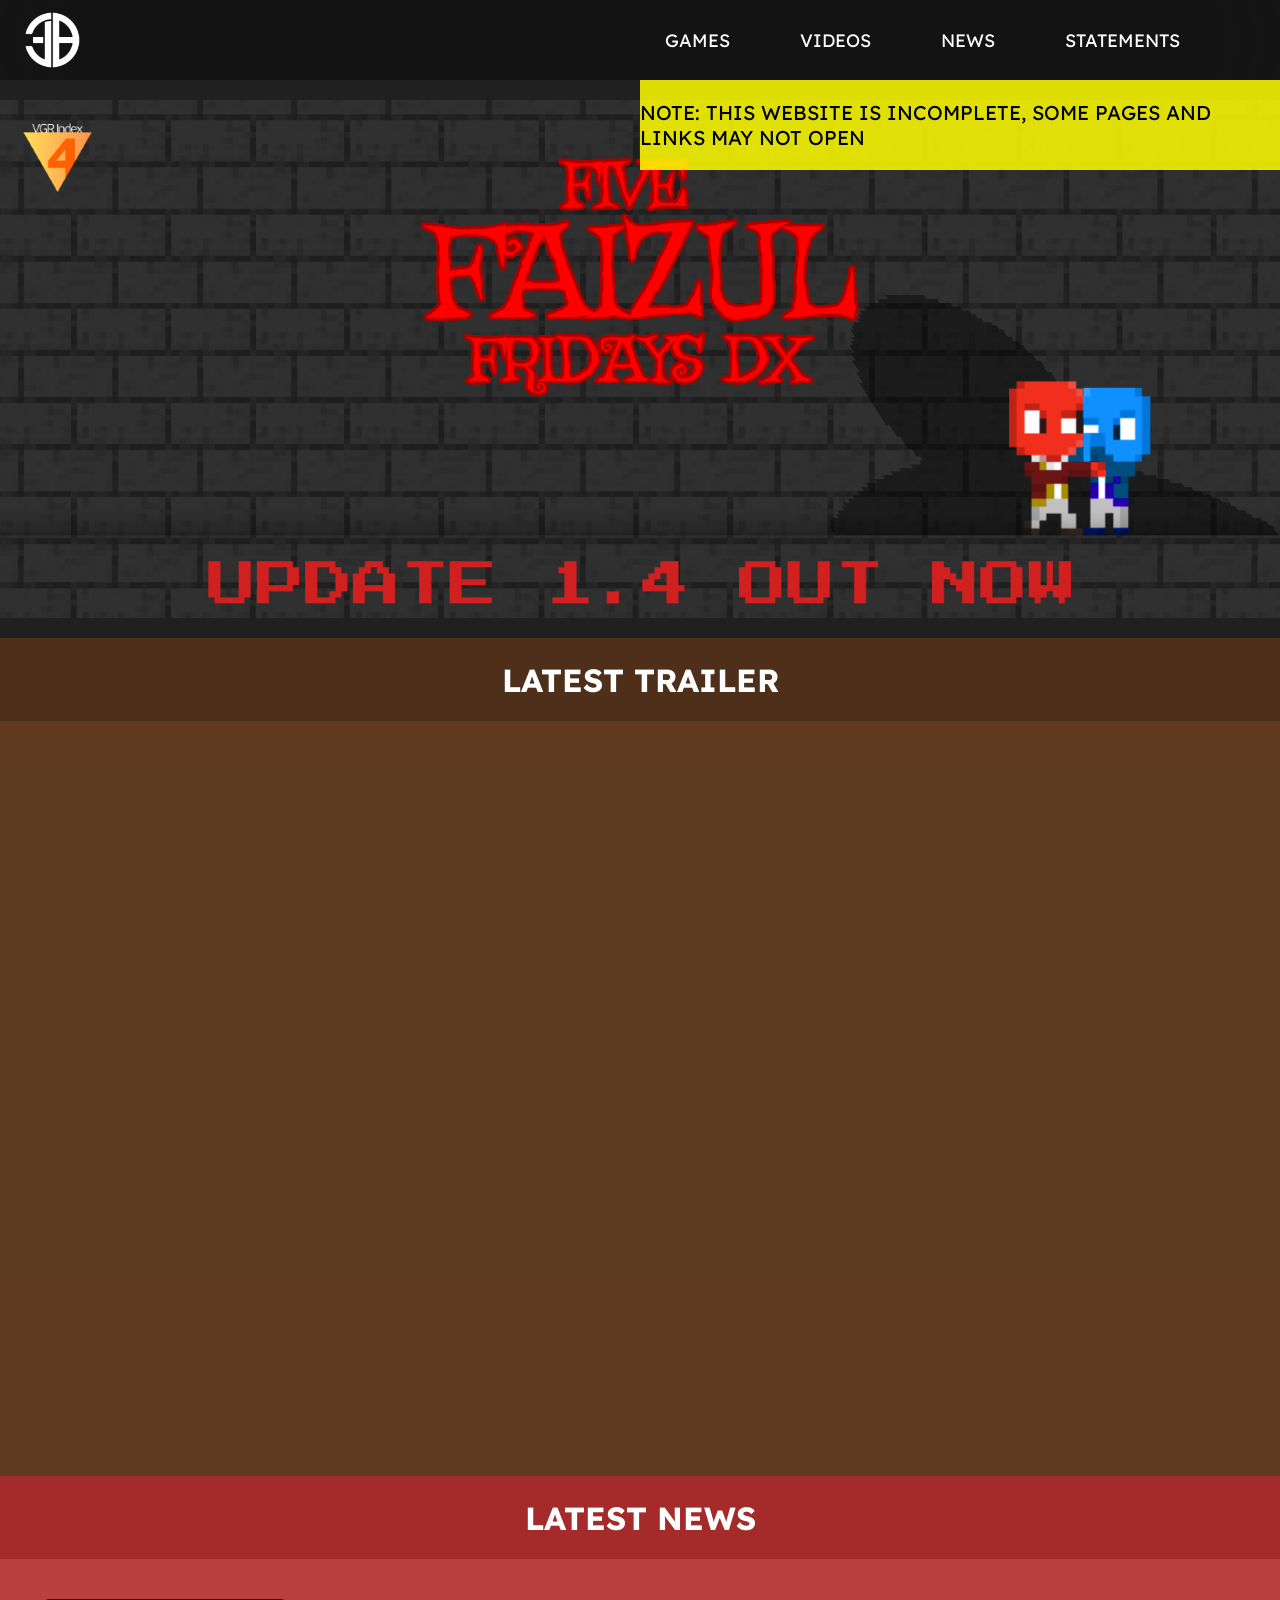
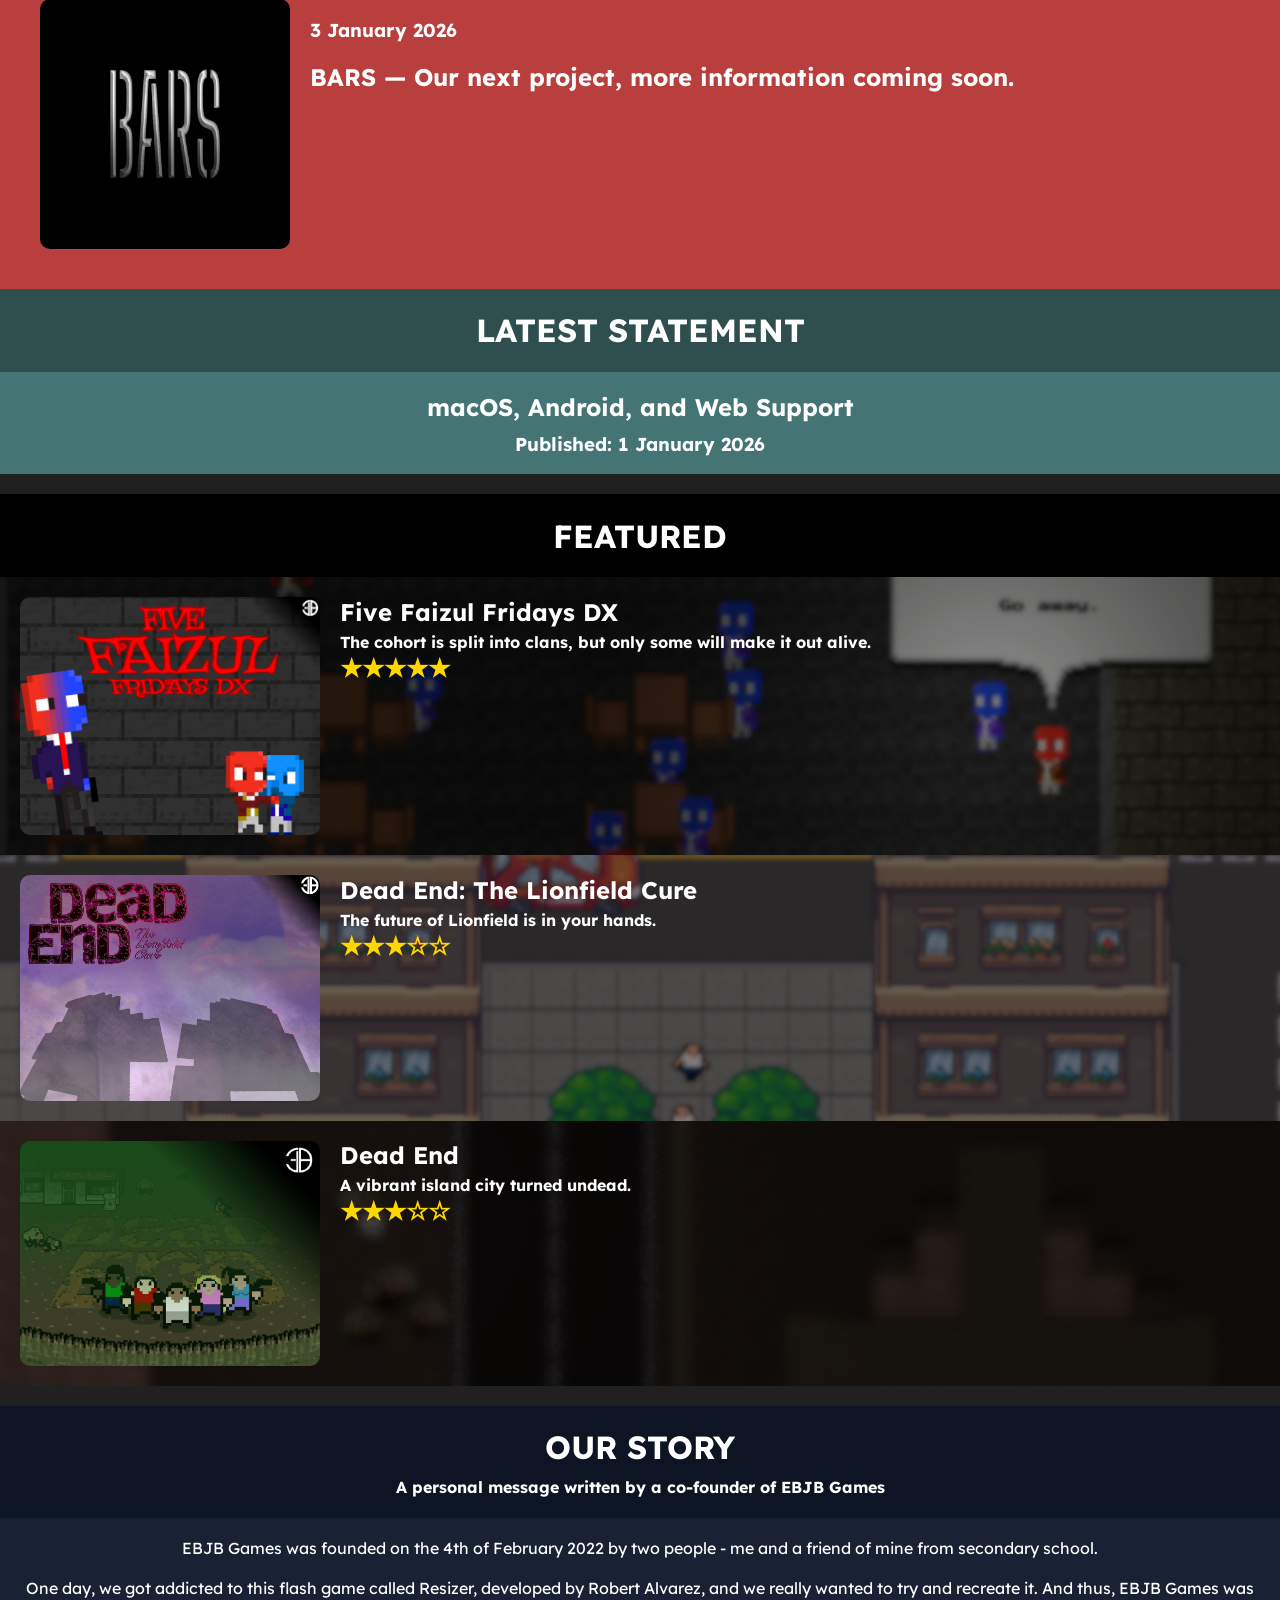
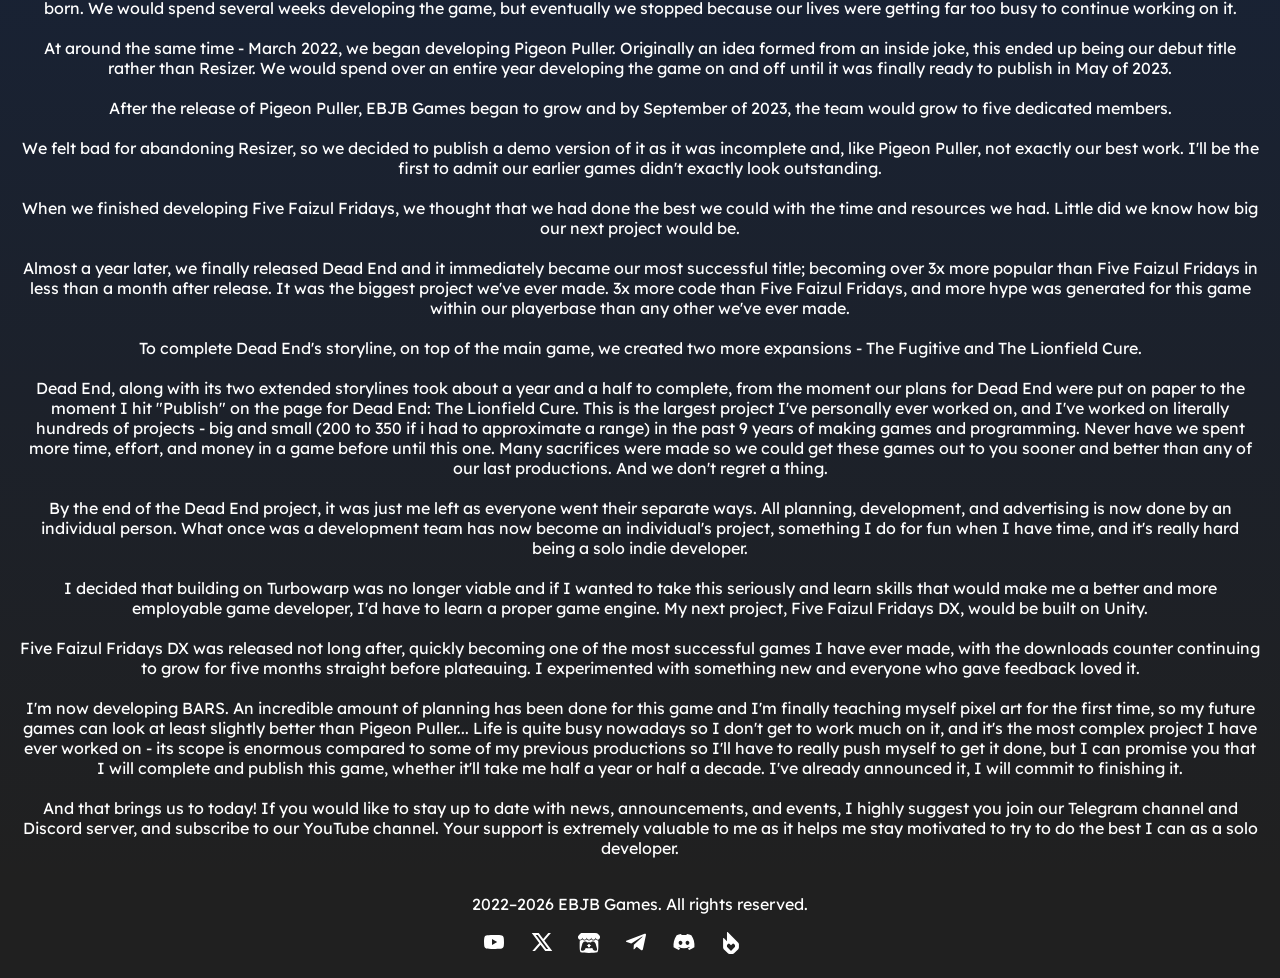
==== home/index.html @ 81900209 "Add files via upload" ====
<!DOCTYPE html>
<html lang="en">
<head>
    <meta charset="UTF-8">
    <meta name="viewport" content="width=device-width, initial-scale=1.0">
    <link rel="stylesheet" href="/styles.css">
    <link rel="preconnect" href="https://fonts.googleapis.com">
    <link rel="preconnect" href="https://fonts.gstatic.com" crossorigin>
    <link href="https://fonts.googleapis.com/css2?family=Lexend:wght@100..900&display=swap" rel="stylesheet">
    <link rel="icon" type="image/x-icon" href="/images/EBJB Games 2025 Logo TRANSPARENT.png">
    <title>Home • EBJB Games</title>
</head>
<body>
    <div style="height: 80px;"></div>
    <header>
        <nav class="navbar">
            <a href="/home">
                <img src="/images/EBJB Games 2025 Logo TRANSPARENT.png" alt="EBJB Games">
            </a>
            <ul>
                <li><a href="/games">GAMES</a></li>
                <li><a href="/videos">VIDEOS</a></li>
                <li><a href="/news">NEWS</a></li>
                <li><a href="/statements">STATEMENTS</a></li>
            </ul>
        </nav>

        <div style="background-color: rgba(255, 255, 0, 0.856); position: fixed;">
            <p style="color: black; font-size: 20px;">NOTE: THIS WEBSITE IS INCOMPLETE, SOME PAGES AND LINKS MAY NOT OPEN</p>
        </div>
    </header>

    <main>
        <div class="banner" id="home_banner">
            <a href="/games/five-faizul-fridays-dx">
                <img src="/images/FFFDX 1.4 Update Banner.jpg" alt="banner">
            </a>
        </div>

        <div class="latest_ad">
            <div style="background-color: rgba(139, 69, 19, 0.434)">
                <h1>LATEST TRAILER</h1>
            </div>
             <div style="background-color: rgba(165, 88, 33, 0.475); padding: 40px; aspect-ratio: 16 / 9;">
                <iframe width="90%" height="100%" src="https://www.youtube.com/embed/UmzQ9qCnzyo?si=vCb7aTl2UnpxUOtl&amp;controls=0" title="YouTube video player" frameborder="0" allow="accelerometer; autoplay; clipboard-write; encrypted-media; gyroscope; picture-in-picture; web-share" referrerpolicy="strict-origin-when-cross-origin" allowfullscreen></iframe>
             </div>
        </div>
        
        <div class="latest_announcement">
            <div style="background-color: brown;">
                <h1>LATEST NEWS</h1>
            </div>
             <a href="#" style="background-color: rgb(185, 62, 62); padding: 40px;">
                <img src="/images/news/latest.jpg" alt="Latest News">
                <div style="display: flex; flex-direction: column; text-align: start; padding-left: 20px;" >
                    <h3>3 January 2026</h3>
                    <h2>BARS — Our next project, more information coming soon.</h2>
                </div>
            </a>
        </div>

        <div class="latest_statement">
            <div style="background-color: darkslategray;">
                <h1>LATEST STATEMENT</h1>
            </div>
            <a href="/statements" style="background-color: rgb(69, 116, 116);">
                <h2>macOS, Android, and Web Support</h2>
                <h3>Published: 1 January 2026</h3>
            </a>
        </div>

        <div class="featured_games">
            <div>
                <h1>FEATURED</h1>
            </div>

            <a href="/games/five-faizul-fridays-dx" style="background-image: url(/images/featured/banners/fffdx.png); background-position: center; background-repeat: no-repeat; background-size: cover;">
                <img src="/images/covers/Five Faizul Fridays DX Standard Edition Poster.png" alt="Five Faizul Fridays DX Cover">
                <div>
                    <h2>Five Faizul Fridays DX</h2>
                    <h4>The cohort is split into clans, but only some will make it out alive.</h4>
                    <div class="rating">
                        <h2 style="font-size: 25px; color: gold">★★★★★</h2>
                    </div>
                </div>
            </a>

            <a href="/games/dead-end-the-lionfield-cure" style="background-image: url(/images/featured/banners/detlc.png); background-position: center; background-repeat: no-repeat; background-size: cover;">
                <img src="/images/covers/Dead End The Lionfield Cure Poster.png" alt="Dead End: The Lionfield Cure Cover">
                <div>
                    <h2>Dead End: The Lionfield Cure</h2>
                    <h4>The future of Lionfield is in your hands.</h4>
                    <div class="rating">
                        <h2 style="font-size: 25px; color: gold">★★★☆☆</h2>
                    </div>
                </div>
            </a>

            <a href="/games/dead-end" style="background-image: url(/images/featured/banners/deadend.png); background-position: center; background-repeat: no-repeat; background-size: cover;">
                <img src="/images/covers/Dead End Poster.png" alt="Five Faizul Fridays DX Cover">
                <div>
                    <h2>Dead End</h2>
                    <h4>A vibrant island city turned undead.</h4>
                    <div class="rating">
                        <h2 style="font-size: 25px; color: gold">★★★☆☆</h2>
                    </div>
                </div>
            </a>
        </div>

        <div class="our_story">
            <div style="background-color: rgb(13, 21, 37);">
                <h1 style="margin-bottom: 0;">OUR STORY</h1>
                <h4 style="color: rgb(255, 255, 255); text-align: center; margin-top: 10px;">A personal message written by a co-founder of EBJB Games</p>

            </div>
            <div style="text-align: center; background-image: linear-gradient(to bottom, rgb(24, 34, 53), rgba(0, 89, 255, 0));">
                <p>EBJB Games was founded on the 4th of February 2022 by two people - me and a friend of mine from secondary school.</p>
                <p>One day, we got addicted to this flash game called Resizer, developed by Robert Alvarez, and we really wanted to try and recreate it. And thus, EBJB Games was born. We would spend several weeks developing the game, but eventually we stopped because our lives were getting far too busy to continue working on it.</p>
                <p>At around the same time - March 2022, we began developing Pigeon Puller. Originally an idea formed from an inside joke, this ended up being our debut title rather than Resizer. We would spend over an entire year developing the game on and off until it was finally ready to publish in May of 2023.</p>
                <p>After the release of Pigeon Puller, EBJB Games began to grow and by September of 2023, the team would grow to five dedicated members.</p>
                <p>We felt bad for abandoning Resizer, so we decided to publish a demo version of it as it was incomplete and, like Pigeon Puller, not exactly our best work. I'll be the first to admit our earlier games didn't exactly look outstanding.</p>
                <p>When we finished developing Five Faizul Fridays, we thought that we had done the best we could with the time and resources we had. Little did we know how big our next project would be.</p>
                <p>Almost a year later, we finally released Dead End and it immediately became our most successful title; becoming over 3x more popular than Five Faizul Fridays in less than a month after release. It was the biggest project we've ever made. 3x more code than Five Faizul Fridays, and more hype was generated for this game within our playerbase than any other we've ever made.</p>
                <p>To complete Dead End's storyline, on top of the main game, we created two more expansions - The Fugitive and The Lionfield Cure.</p>
                <p>Dead End, along with its two extended storylines took about a year and a half to complete, from the moment our plans for Dead End were put on paper to the moment I hit "Publish" on the page for Dead End: The Lionfield Cure. This is the largest project I've personally ever worked on, and I've worked on literally hundreds of projects - big and small (200 to 350 if i had to approximate a range) in the past 9 years of making games and programming. Never have we spent more time, effort, and money in a game before until this one. Many sacrifices were made so we could get these games out to you sooner and better than any of our last productions. And we don't regret a thing.</p>
                <p>By the end of the Dead End project, it was just me left as everyone went their separate ways. All planning, development, and advertising is now done by an individual person. What once was a development team has now become an individual's project, something I do for fun when I have time, and it's really hard being a solo indie developer.</p>
                <p>I decided that building on Turbowarp was no longer viable and if I wanted to take this seriously and learn skills that would make me a better and more employable game developer, I'd have to learn a proper game engine. My next project, Five Faizul Fridays DX, would be built on Unity.</p>
                <p>Five Faizul Fridays DX was released not long after, quickly becoming one of the most successful games I have ever made, with the downloads counter continuing to grow for five months straight before plateauing. I experimented with something new and everyone who gave feedback loved it.</p>
                <p>I'm now developing BARS. An incredible amount of planning has been done for this game and I'm finally teaching myself pixel art for the first time, so my future games can look at least slightly better than Pigeon Puller... Life is quite busy nowadays so I don't get to work much on it, and it's the most complex project I have ever worked on - its scope is enormous compared to some of my previous productions so I'll have to really push myself to get it done, but I can promise you that I will complete and publish this game, whether it'll take me half a year or half a decade. I've already announced it, I will commit to finishing it.</p>
                <p>And that brings us to today! If you would like to stay up to date with news, announcements, and events, I highly suggest you join our Telegram channel and Discord server, and subscribe to our YouTube channel. Your support is extremely valuable to me as it helps me stay motivated to try to do the best I can as a solo developer.</p>
            </div>
        </div>

    </main>
    <footer>
        <div class="footer">
            <p>2022–2026 EBJB Games. All rights reserved.</p>
            <div class="socials">
                <a href="https://www.youtube.com/@EBJBGames?sub_confirmation=1" target="_blank" rel="noopener noreferrer"> <!-- YOUTUBE -->
                    <svg xmlns="http://www.w3.org/2000/svg" width="24" height="24" viewBox="0 0 24 24"><path fill="currentColor" d="m10 15l5.19-3L10 9zm11.56-7.83c.13.47.22 1.1.28 1.9c.07.8.1 1.49.1 2.09L22 12c0 2.19-.16 3.8-.44 4.83c-.25.9-.83 1.48-1.73 1.73c-.47.13-1.33.22-2.65.28c-1.3.07-2.49.1-3.59.1L12 19c-4.19 0-6.8-.16-7.83-.44c-.9-.25-1.48-.83-1.73-1.73c-.13-.47-.22-1.1-.28-1.9c-.07-.8-.1-1.49-.1-2.09L2 12c0-2.19.16-3.8.44-4.83c.25-.9.83-1.48 1.73-1.73c.47-.13 1.33-.22 2.65-.28c1.3-.07 2.49-.1 3.59-.1L12 5c4.19 0 6.8.16 7.83.44c.9.25 1.48.83 1.73 1.73"/></svg>
                </a>

                <a href="https://www.x.com/@EBJBGames" target="_blank" rel="noopener noreferrer"> <!-- X / TWITTER -->
                    <svg xmlns="http://www.w3.org/2000/svg" width="24" height="24" viewBox="0 0 24 24"><path fill="currentColor" d="M10.488 14.651L15.25 21h7l-7.858-10.478L20.93 3h-2.65l-5.117 5.886L8.75 3h-7l7.51 10.015L2.32 21h2.65zM16.25 19L5.75 5h2l10.5 14z"/></svg>
                </a>

                <a href="https://ebjb.itch.io" target="_blank" rel="noopener noreferrer"> <!-- ITCH -->
                    <svg xmlns="http://www.w3.org/2000/svg" width="22" height="22" viewBox="0 0 32 32"><path fill="currentColor" d="M4.172 1.787C2.776 2.615.027 5.771 0 6.599v1.375c0 1.735 1.625 3.267 3.099 3.267c1.771 0 3.251-1.469 3.251-3.213c0 1.744 1.421 3.213 3.197 3.213c1.771 0 3.151-1.469 3.151-3.213c0 1.744 1.516 3.213 3.287 3.213h.032c1.776 0 3.291-1.469 3.291-3.213c0 1.744 1.381 3.213 3.152 3.213s3.197-1.469 3.197-3.213c0 1.744 1.475 3.213 3.245 3.213c1.479 0 3.104-1.532 3.104-3.267V6.599c-.032-.828-2.776-3.984-4.177-4.812c-4.339-.156-7.344-.183-11.823-.183c-4.484.005-10.593.073-11.828.183zm8.505 8.634a3.7 3.7 0 0 1-.625.797v.005a3.73 3.73 0 0 1-2.599 1.057a3.7 3.7 0 0 1-2.599-1.063a3.4 3.4 0 0 1-.6-.787c-.167.297-.4.552-.645.787A3.7 3.7 0 0 1 3.01 12.28h-.005a1.1 1.1 0 0 1-.349-.073a55 55 0 0 0-.224 3.937v.005c-.005.527-.005.953-.011 1.552c.032 3.115-.307 10.089 1.376 11.803c2.604.604 7.396.88 12.197.885h.005c4.807-.005 9.593-.281 12.197-.885c1.683-1.713 1.344-8.688 1.376-11.803c-.005-.599-.005-1.025-.011-1.552v-.005a52 52 0 0 0-.224-3.937a1 1 0 0 1-.349.073h-.005a3.7 3.7 0 0 1-2.599-1.063h.005c-.245-.235-.479-.489-.645-.787h-.005a3.4 3.4 0 0 1-.595.787a3.71 3.71 0 0 1-5.198 0a3.6 3.6 0 0 1-.615-.787l-.011-.016c-.172.308-.380.573-.615.803a3.7 3.7 0 0 1-2.599 1.063h-.005q-.048.001-.104-.005q-.054.006-.109.005h-.005a3.7 3.7 0 0 1-2.593-1.063a3.4 3.4 0 0 1-.609-.787l-.011-.016zm-2.672 3.454c1.057.005 1.995 0 3.161 1.271c.916-.093 1.875-.14 2.833-.14s1.917.047 2.833.14c1.167-1.271 2.104-1.271 3.161-1.271h.005c.5 0 2.5 0 3.891 3.912l1.495 5.369c1.109 3.995-.355 4.095-2.177 4.095c-2.708-.1-4.208-2.068-4.208-4.037c-1.5.251-3.251.371-5 .371s-3.5-.12-4.995-.371c0 1.969-1.5 3.937-4.208 4.037c-1.828-.005-3.292-.1-2.183-4.095l1.495-5.369c1.396-3.912 3.396-3.912 3.896-3.912zM16 16.953c-.005 0-2.849 2.62-3.364 3.547l1.864-.073v1.625c0 .079.751.047 1.5.011c.749.036 1.495.068 1.495-.011v-1.625l1.869.073C18.849 19.573 16 16.953 16 16.953"/></svg>
                </a>

                <a href="https://t.me/EBJBGames" target="_blank" rel="noopener noreferrer"> <!-- TELEGRAM -->
                    <svg xmlns="http://www.w3.org/2000/svg" width="24" height="24" viewBox="0 0 24 24"><path fill="currentColor" d="m21.936 5.17l-3.03 14.185c-.226.999-.806 1.224-1.644.773l-4.545-3.352l-2.225 2.127c-.225.226-.451.452-.967.452l.355-4.675l8.478-7.704c.354-.355-.097-.484-.548-.193l-10.541 6.64l-4.546-1.386c-.999-.322-.999-1 .226-1.45L20.614 3.72c.87-.258 1.612.194 1.322 1.45"/></svg>
                </a>

                <a href="https://discord.com/invite/ETSHqf4k6v" target="_blank" rel="noopener noreferrer"> <!-- DISCORD -->
                    <svg xmlns="http://www.w3.org/2000/svg" width="24" height="24" viewBox="0 0 24 24"><path fill="currentColor" d="M19.27 5.33C17.94 4.71 16.5 4.26 15 4a.1.1 0 0 0-.07.03c-.18.33-.39.76-.53 1.09a16.1 16.1 0 0 0-4.8 0c-.14-.34-.35-.76-.54-1.09c-.01-.02-.04-.03-.07-.03c-1.5.26-2.93.71-4.27 1.33c-.01 0-.02.01-.03.02c-2.72 4.07-3.47 8.03-3.1 11.95c0 .02.01.04.03.05c1.8 1.32 3.53 2.12 5.24 2.65c.03.01.06 0 .07-.02c.4-.55.76-1.13 1.07-1.74c.02-.04 0-.08-.04-.09c-.57-.22-1.11-.48-1.64-.78c-.04-.02-.04-.08-.01-.11c.11-.08.22-.17.33-.25c.02-.02.05-.02.07-.01c3.44 1.57 7.15 1.57 10.55 0c.02-.01.05-.01.07.01c.11.09.22.17.33.26c.04.03.04.09-.01.11c-.52.31-1.07.56-1.64.78c-.04.01-.05.06-.04.09c.32.61.68 1.19 1.07 1.74c.03.01.06.02.09.01c1.72-.53 3.45-1.33 5.25-2.65c.02-.01.03-.03.03-.05c.44-4.53-.73-8.46-3.1-11.95c-.01-.01-.02-.02-.04-.02M8.52 14.91c-1.03 0-1.89-.95-1.89-2.12s.84-2.12 1.89-2.12c1.06 0 1.9.96 1.89 2.12c0 1.17-.84 2.12-1.89 2.12m6.97 0c-1.03 0-1.89-.95-1.89-2.12s.84-2.12 1.89-2.12c1.06 0 1.9.96 1.89 2.12c0 1.17-.83 2.12-1.89 2.12"/></svg>
                </a>

                <a href="https://ebjb.fandom.com" target="_blank" rel="noopener noreferrer"> <!-- FANDOM -->
                    <svg xmlns="http://www.w3.org/2000/svg" width="22" height="22" viewBox="0 0 24 24"><path fill="currentColor" d="M8.123.008a.43.43 0 0 0-.512.42v9.746L4.104 6.666a.432.432 0 0 0-.66.064a.43.43 0 0 0-.071.239v10.064a2.4 2.4 0 0 0 .701 1.694l4.565 4.57a2.4 2.4 0 0 0 1.693.703h3.34a2.4 2.4 0 0 0 1.691-.701l4.565-4.572a2.4 2.4 0 0 0 .699-1.694V13.41a2.4 2.4 0 0 0-.7-1.693L8.343.125a.43.43 0 0 0-.219-.117zM9.646 12.51a.72.72 0 0 1 .508.21l1.848 1.85l1.844-1.85a.714.714 0 0 1 1.015 0l1.32 1.321a.72.72 0 0 1 .212.508v1.406a.72.72 0 0 1-.21.508l-3.68 3.7a.72.72 0 0 1-1.019 0l-3.668-3.7a.72.72 0 0 1-.209-.506v-1.408a.7.7 0 0 1 .211-.506l1.32-1.322a.7.7 0 0 1 .508-.211"/></svg>
                </a>
            </div>
        </div>
    </footer>
</body>
</html>
---- styles.css ----
:root {
    --primary-bg-colour: rgb(15, 15, 15);
    --secondary-bg-colour: rgb(39, 38, 38);
    --oob-bg-colour: rgb(32, 32, 32);
    --primary-element-colour: rgb(92, 86, 80);
    --secondary-element-colour: rgb(117, 102, 102);
    --header-colour: white;
    --paragraph-colour: white;

}

html {
    scrollbar-width: none;
    scroll-behavior: smooth;
}

a {
    text-decoration: none;
}
a:link {
    color: var(--paragraph-colour);
}
a:visited {
    color: var(--paragraph-colour);
}
a:hover {
    color: var(--paragraph-colour);
}
a:active {
    color: var(--paragraph-colour);
}

body {
    background-color: var(--oob-bg-colour);
    
    display: flex;
    flex-direction: column;
    align-items: center;
    margin: 0;
}

main {
    width: 100%;
    max-width: 1500px;
    margin: 0 auto;
    padding: 0;
    background-color: var(--oob-bg-colour);
}

h1, h2, h3, h4, h5, h6 {
    color: var(--header-colour);
    font-family: Lexend, sans-serif;
}
p {
    color: var(--paragraph-colour);
    font-family: Lexend, sans-serif;
}

.navbar {
    width: 100dvw;
    margin: 0;
    height: 80px;
    display: flex;
    top: 0;
    left: 0;
    position: fixed;
    background-color: rgba(0, 0, 0, 0.342);
    backdrop-filter: blur(100px) brightness(80%);
    justify-content: space-between;
    z-index: 1000;
}
.navbar a {
    height: 80%;
    justify-self: center;
    align-self: center;
    margin-left: 20px;
}
.navbar a img {
    height: 100%;
}
.navbar ul {
    display: flex;
    flex-direction: row;
    align-self: center;
    justify-self: center;
    width: auto;
    font-family: Lexend, sans-serif;
    text-align: center;
    margin: 100px;
    gap: 50px;
    padding: 0;
    list-style: none;
    right: 0;
}
.navbar ul li {
    height: 100%;
    margin-top: 0;
    margin-bottom: 0;
    font-size: 18px;
}

#home_banner {
    margin-top: 20px;
    margin-bottom: 20px;
}
#home_banner a img {
    width: 100%;
    display: block;
    margin: auto;
    object-fit: contain;
}

.latest_statement {
    display: flex;
    flex-direction: column;
    justify-content: center;
    text-align: center;
    margin-bottom: 1px;
    margin-bottom: 20px;
}
.latest_statement h2 {
    margin-bottom: 10px;
}
.latest_statement h3 {
    margin-top: 0;
}

.latest_announcement {
    display: flex;
    flex-direction: column;
    justify-content: center;
    text-align: center;
}
.latest_announcement h2 {
    margin-bottom: 0px;
}
.latest_announcement h3 {
    margin-bottom: 0;
}
.latest_announcement a {
    display: flex;
    flex-direction: row;
}
.latest_announcement a img {
    height: 250px;
    border-radius: 10px;
}

.latest_ad {
    display: flex;
    flex-direction: column;
    justify-content: center;
    text-align: center;
}
.latest_ad h2 {
    margin-bottom: 0px;
}
.latest_ad h3 {
    margin-bottom: 0;
}
.latest_ad a {
    display: flex;
    flex-direction: row;
}
.latest_ad a img {
    height: 250px;
    border-radius: 10px;
}


.featured_games {
    display: flex;
    flex-direction: column;
    justify-content: center;
    text-align: center;
    background-color: black;
}
.featured_games h2 {
    margin-bottom: 0px;
    text-align: left;
}
.featured_games h4 {
    margin-bottom: 0;
    margin-top: 5px;
    text-align: left;
}
.featured_games a {
    display: flex;
    flex-direction: row;
}
.featured_games a img {
    width: 300px;
    border-radius: 10px;
    margin: 20px;
}
.featured_games .rating, .featured_games .rating h2 {
    margin-top: 0;
}


.our_story {
    display: flex;
    flex-direction: column;
    justify-content: center;
    text-align: center;
    margin-top: 20px;
}
.our_story p {
    margin: 20px;
}


.games_grid {
    box-sizing: border-box;
    display: grid;
    grid-template-columns: 1fr 1fr 1fr;
    gap: 50px;
    margin-top: 50px;
    margin-bottom: 50px;
}
.games_grid img {
    height: 400px;
    width: 100%;
    border-radius: 10px;
}
.games_grid img:hover {
    box-shadow: 0 5px 25px rgba(0, 0, 0, 0.808);
    transition-duration: 0.2s;
    transform: translateY(-5px);
}
@media (max-width: 1700px) {
    .games_grid {
        grid-template-columns: 1fr 1fr;
    }
}
@media (max-width: 1100px) {
    .games_grid {
        grid-template-columns: 1fr;
    }
}


.game_sidebar {
    background-color: var(--primary-bg-colour);
    width: 30%;
    height: 100dvh;
    position: sticky;
    top: 0;
    left: 0;
    margin-right: 10px;
    padding-top: 10px;
}
.game_sidebar .info {
    margin-top: 100px;
    top: 0;
    display: flex;
    flex-direction: column;
    text-align: center;
    justify-content: center;
    align-items: center;
    animation: FadeUp 1s;
}
.game_sidebar .info img {
    border-radius: 10px;
    width: 70%;
    align-self: center;
}
.game_sidebar .info .game_sidebar_button {
    background-color: var(--primary-element-colour);
    padding: 10px;
    border-radius: 10px;
    padding-top: 0px;
    padding-bottom: 0px;
    margin-bottom: 10px;
    width: 64%;
}
.game_sidebar .info .game_sidebar_button h4 {
    margin: 0;
    margin-top: 10px;
    margin-bottom: 10px;
}

.vids {
    margin-top: 100px;
    display: grid;
    grid-template-columns: repeat(2, minmax(300px, 500px));
    gap: 25px;
    justify-content: center;
    width: 69%;
    justify-self: center;
    align-self: center;
}
.vids iframe {
    aspect-ratio: 16 / 9;
    border-radius: 10px;
    height: auto;
}
.vids iframe:last-child:nth-child(odd) {
    grid-column: 1 / -1;
    justify-self: center;
}

.game_info .screenshots img {
    height: 200px;
    border-radius: 10px;
}
@media (min-width: 800px) {
    .game_info .screenshots img {
        filter: grayscale(1) brightness(0.5);
    }
    .game_info .screenshots img:hover {
        transition: 0.2s;
        filter: grayscale(0) brightness(1);
    }
}

.game_page {
    display: flex; 
    flex-direction: row;
    margin-top: 10px;
}

.game_info {
    background-color: var(--secondary-bg-colour);
    width: 70%;
    display: flex;
    flex-direction: column;
    align-content: center;
}
.game_info #desc {
    margin: 90px;
    text-align: center;
    font-size: 20px;
}
.game_info .screenshots {
    display: grid;
    grid-template-columns: repeat(2, max-content);
    gap: 10px;
    justify-content: center;
    width: 100%;
}
@media (max-width: 1050px) {
    .game_info .screenshots {
        grid-template-columns: 1fr;
        justify-items: center;
    }
}
.game_info .specs {
    padding-top: 25px;
    margin-top: 100px;
    display: flex;
    justify-content: center;
    width: 100%;
    align-self: center;
    background-color: rgb(15, 15, 15);
}   
.game_info .specs #label {
    margin-right: 10px;
    text-align: end;
}
.game_info .specs #label p {
    font-weight: bold;
}
.game_info .specs #value p {
    margin: 0;
    margin-bottom: 10px; 
}
.game_info .specs #label p {
    margin: 0;
    margin-bottom: 10px; 
}
.game_info .specs #value a img {
    height: 100px;
}

#reviews {
    margin-top: 10px;
    padding-top: 10px;
    background-color: var(--primary-bg-colour);
    width: 100%;
    display: flex;
    justify-content: center;
    text-align: center;
    flex-direction: column;
    padding-bottom: 50px;
}
#reviews .review {
    background-color: var(--secondary-bg-colour);
    width: 90%;
    border-radius: 10px;
    justify-self: center;
    padding: 10px;
    margin-bottom: 10px;
}
#reviews .review button {
    margin: 10px;
    border: none;
    background-color: transparent;
    color: white;
    font-family: Lexend, sans-serif;
}

footer {
    display: flex;
    justify-content: center;
}
footer .footer .socials {
    justify-self: center;
    margin-bottom: 20px;
}
footer .footer .socials svg {
    margin-left: 10px;
    margin-right: 10px;
}


.return_home {
    display: none;
}

.collapsible-content {
    display: none;
}


@media (max-width: 800px) {

    .game_info #desc {
        margin: 90px;
        margin-left: 20px;
        margin-right: 20px;
    }

    .game_info .screenshots {
        grid-template-columns: 1fr;
        justify-items: center;
    }

    .vids {
        grid-template-columns: repeat(1, minmax(300px, 500px));

    }

    .game_page {
        display: flex; 
        flex-direction: column;
    }
    .game_sidebar {
        width: 100dvw;
        position: relative;
        height: 100%;
        padding-bottom: 20px;
    }
    .game_info {
        width: 100dvw;
    }

    .return_home {
        display: flex;
        position: absolute;
        justify-self: center;
        width: 100%;
        justify-content: center;
    }
    .return_home a {
        background-color: rgb(56, 56, 56);
        width: 100%;
        padding: 5px;
        border-radius: 10px;
        width: 30%;
        margin-bottom: 25px;
    }

    .games_grid {
        box-sizing: border-box;
        display: grid;
        grid-template-columns: 1fr 1fr;
        gap: 10px;
        margin: 10px;
    }
    .games_grid img {
        height: 150px;
    }

  .navbar a img {
    display: none;
  }
  .navbar ul {
    gap: 10px;
    margin: 0;
    padding: 0;
    position: fixed;
    left: 0;
    right: 0;
  }
  .navbar ul li a{
    font-size: 14px;
  }

  .latest_announcement a {
    flex-direction: column;
  }
  .latest_announcement a div h3,
  .latest_announcement a div h2 {
    text-align: center;
  }
  .latest_announcement a img {
    object-fit: contain;
    height: 200px;
    border-radius: 10px;
    }

    .featured_games {
        display: flex;
        flex-direction: column;
        justify-content: center;
        text-align: center;
        background-color: black;
    }
    .featured_games h2 {
        margin-bottom: 0px;
        text-align: center;
    }
    .featured_games h4 {
        margin-bottom: 0;
        margin-top: 5px;
        text-align: center;
    }
    .featured_games a {
        display: flex;
        flex-direction: column;
        padding: 20px;
    }
    .featured_games a img {
        width: 300px;
        border-radius: 10px;
        margin: 20px;
        align-self: center;
        margin-bottom: 0;
    }
    .featured_games .rating{
        display: none;
    }
}

@keyframes FadeUp {
    from {
        transform: translateY(32px);
        filter: opacity(0) brightness(0);
    }
    to {
        transform: translateY(0px);
        filter: opacity(1) brightness(1);
    }
}
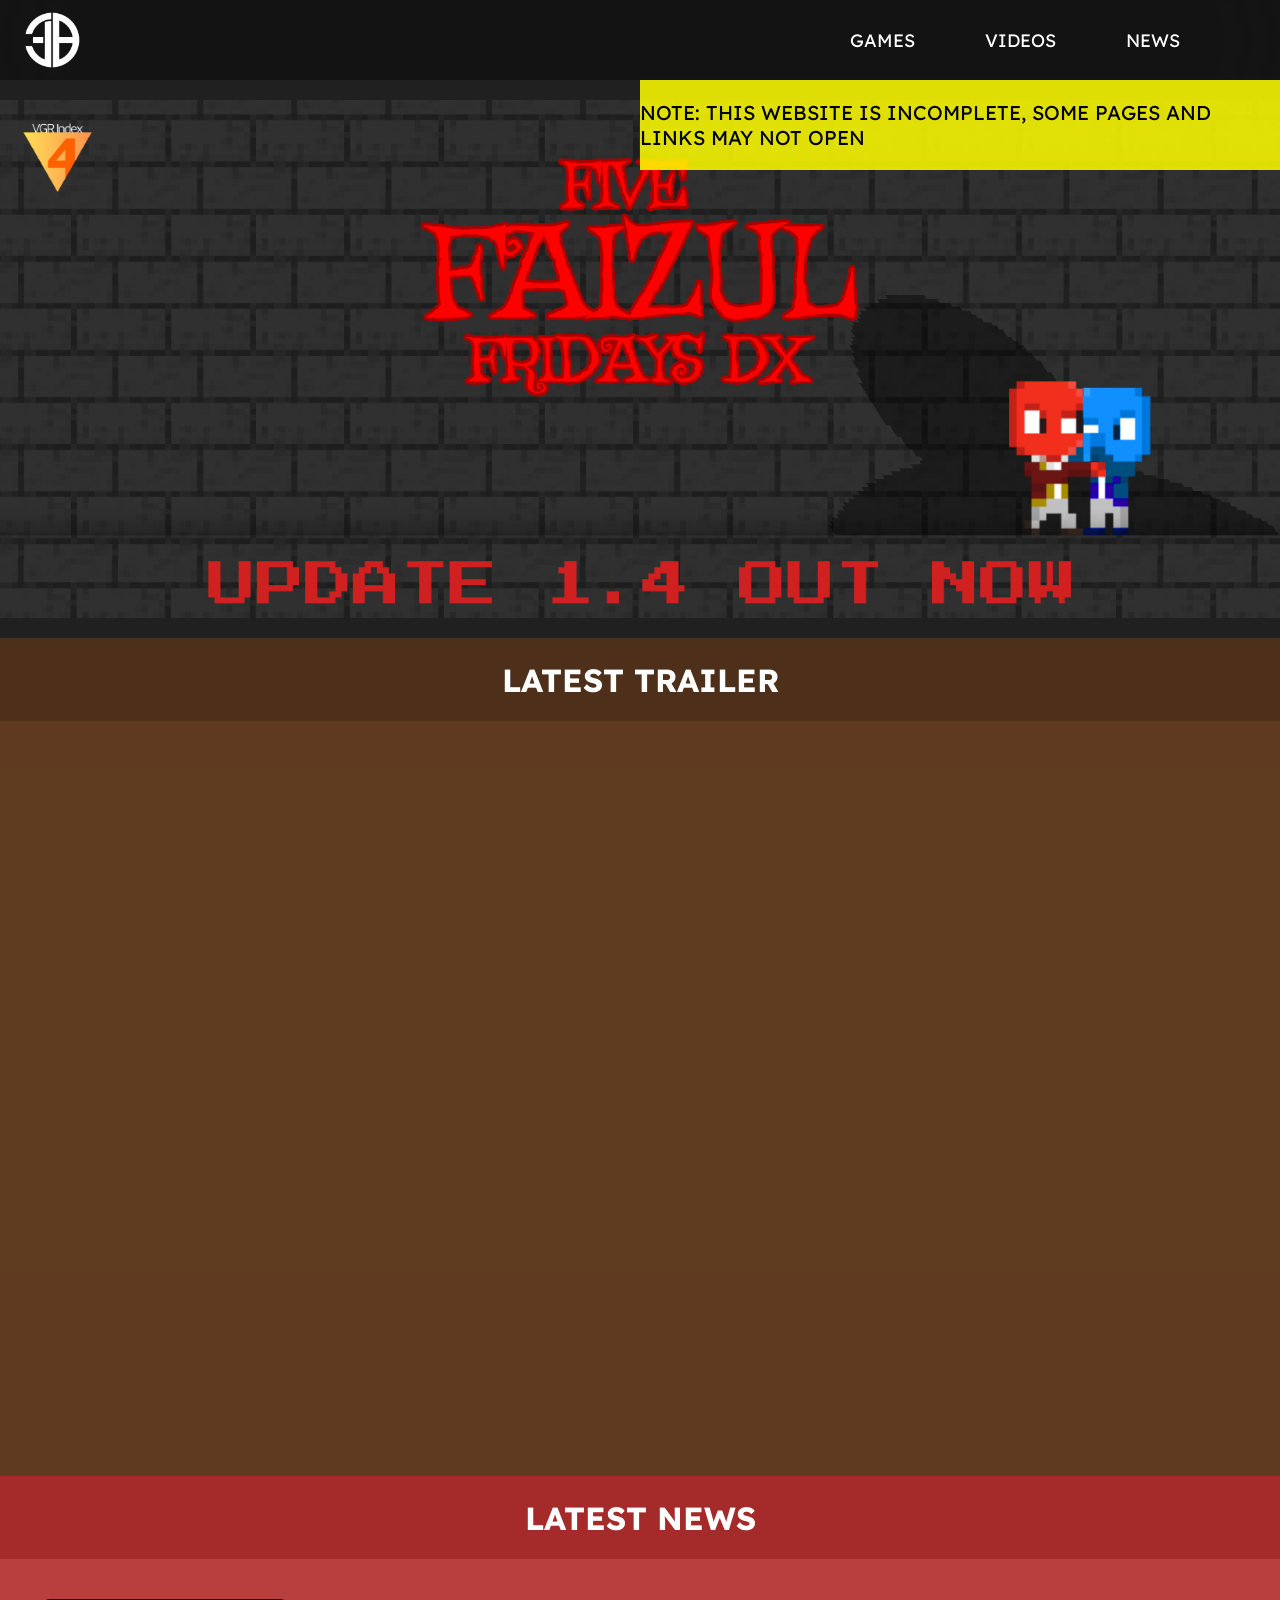
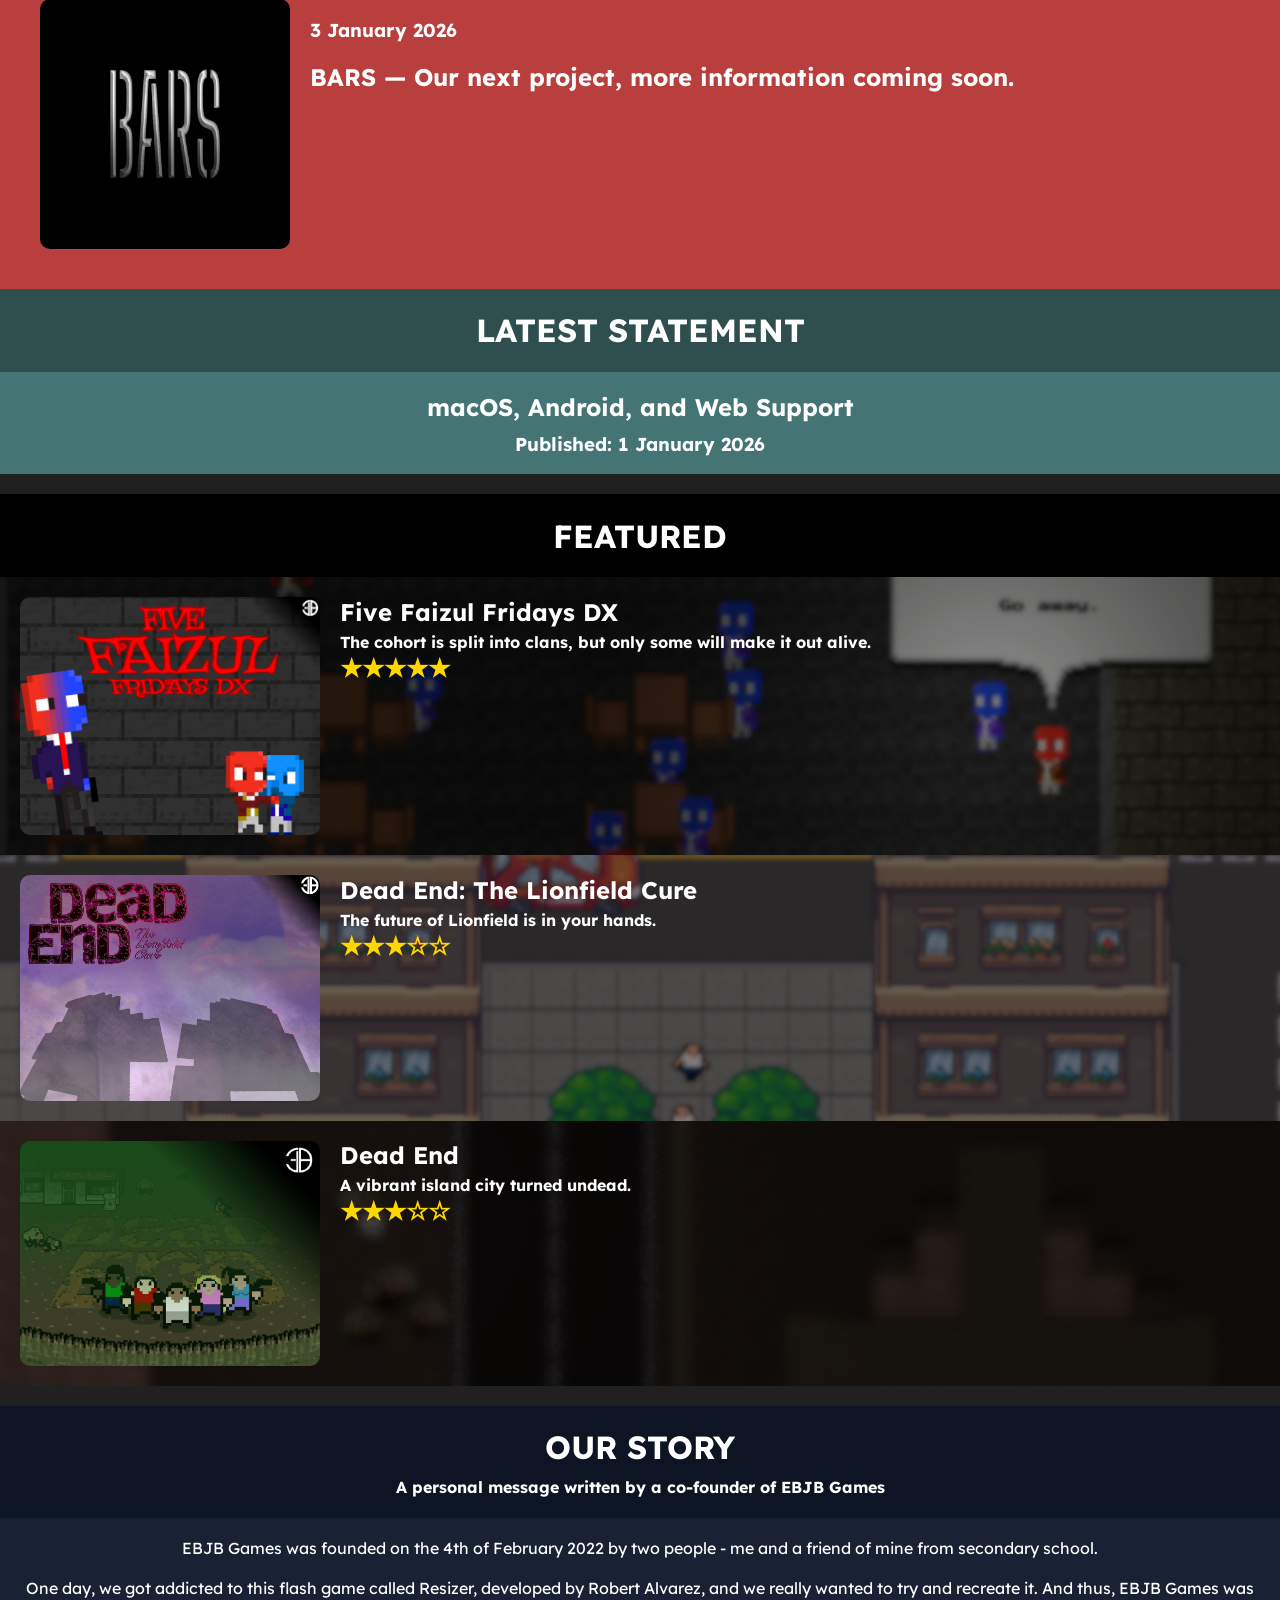
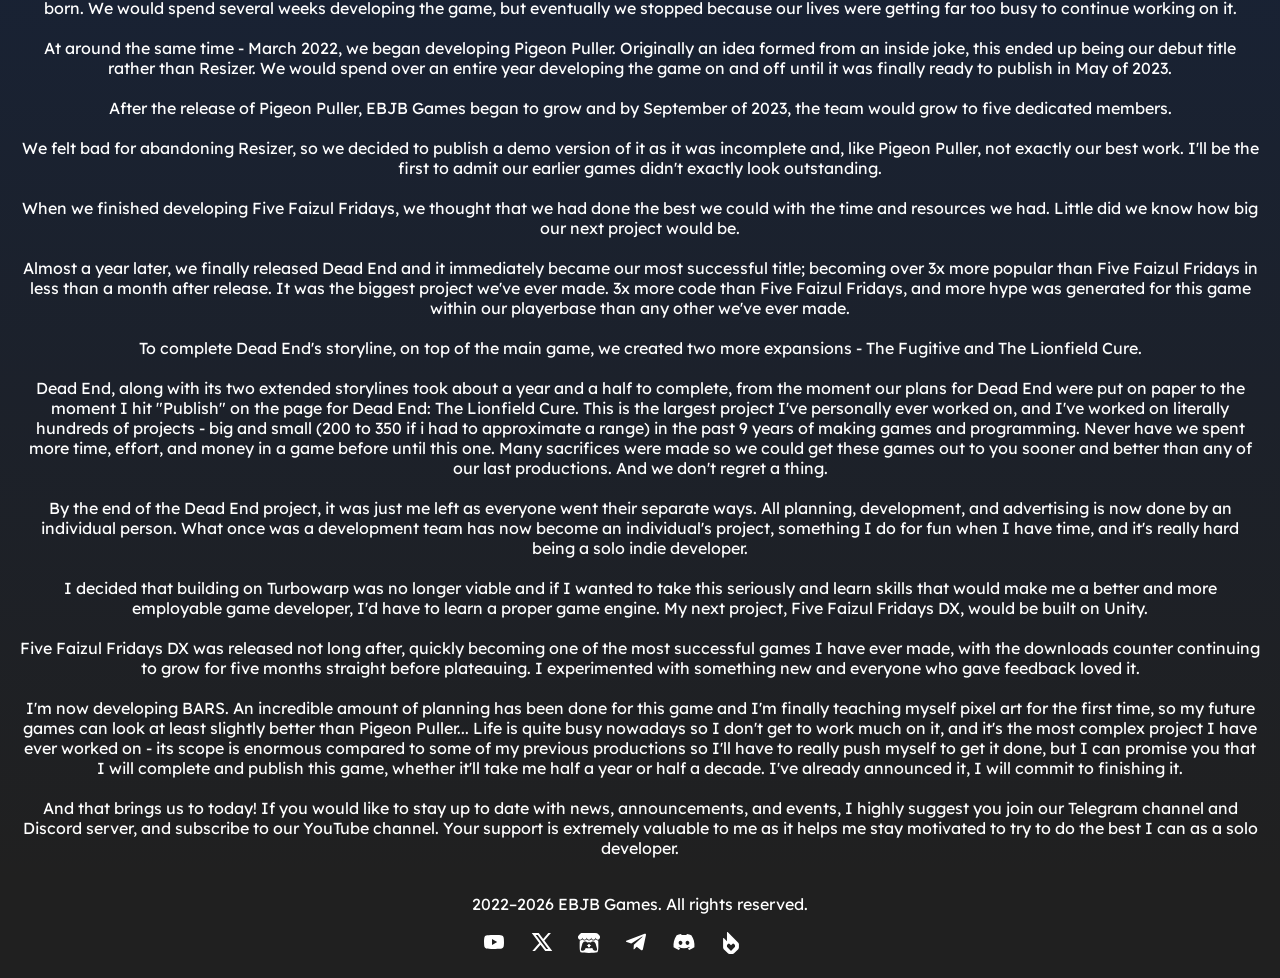
==== commit 6d0f6e24: "Add files via upload" ====
--- a/home/index.html
+++ b/home/index.html
@@ -21,7 +21,6 @@
                 <li><a href="/games">GAMES</a></li>
                 <li><a href="/videos">VIDEOS</a></li>
                 <li><a href="/news">NEWS</a></li>
-                <li><a href="/statements">STATEMENTS</a></li>
             </ul>
         </nav>
 
@@ -50,7 +49,7 @@
             <div style="background-color: brown;">
                 <h1>LATEST NEWS</h1>
             </div>
-             <a href="#" style="background-color: rgb(185, 62, 62); padding: 40px;">
+             <a href="/news" style="background-color: rgb(185, 62, 62); padding: 40px;">
                 <img src="/images/news/latest.jpg" alt="Latest News">
                 <div style="display: flex; flex-direction: column; text-align: start; padding-left: 20px;" >
                     <h3>3 January 2026</h3>
@@ -60,10 +59,10 @@
         </div>
 
         <div class="latest_statement">
-            <div style="background-color: darkslategray;">
+            <div style="background-color: darkslategrey;">
                 <h1>LATEST STATEMENT</h1>
             </div>
-            <a href="/statements" style="background-color: rgb(69, 116, 116);">
+            <a href="/news" style="background-color: rgb(69, 116, 116);">
                 <h2>macOS, Android, and Web Support</h2>
                 <h3>Published: 1 January 2026</h3>
             </a>
--- a/styles.css
+++ b/styles.css
@@ -400,6 +400,85 @@
     font-family: Lexend, sans-serif;
 }
 
+
+.vidspage {
+    display: flex;
+    flex-direction: column;
+    justify-content: center;
+    text-align: center;
+    margin-top: 10px;
+    gap: 0;
+}
+.vidspage h2 {
+    margin-bottom: 0px;
+}
+.vidspage h3 {
+    margin-bottom: 0;
+}
+.vidspage .hscrollable {
+    display: flex;
+    flex-direction: row;
+    overflow-x: scroll;
+}
+.vidspage .video {
+    background-color: rgba(0, 0, 0, 0.672);
+    width: 48.6%;
+    margin: 10px;
+    flex: 0 0 auto;
+}
+
+.vidspage .video img {
+    width: 100%;
+    aspect-ratio: 16 / 9;
+    object-fit: cover;
+}
+.vidspage .video h3 {
+    margin: 0;
+    padding: 20px;
+    margin-bottom: 4px;
+}
+
+.news {
+    text-align: left;
+    padding: 15px;
+    margin-top: 10px;
+}
+.news .article {
+    background-color: brown;
+    margin-bottom: 10px;
+    display: flex;
+    padding: 15px;
+}
+.news .article img {
+    width: 300px;
+    margin-right: 20px;
+    object-fit: contain;
+}
+.news .statement {
+    background-color: darkslategrey;
+    margin-bottom: 10px;
+    display: block;
+    padding: 20px;
+    text-align: center;
+}
+.news .statement h2 {
+    margin-top: 0;
+}
+.news h3 {
+    margin-bottom: 0;
+    margin-top: 0;
+    color: rgba(255, 255, 255, 0.64);
+    font-weight: normal;
+}
+.news h2 {
+    margin-bottom: 4px;
+}
+
+
+
+
+
+
 footer {
     display: flex;
     justify-content: center;
@@ -424,6 +503,20 @@
 
 
 @media (max-width: 800px) {
+
+    .news {
+        text-align: center;
+    }
+    .news .article {
+        display: flex;
+        flex-direction: column;
+        padding: 20px;
+
+    }
+    .news .article img {
+        height: 200px;
+        margin-right: 0px;
+    }
 
     .game_info #desc {
         margin: 90px;
@@ -541,6 +634,20 @@
     .featured_games .rating{
         display: none;
     }
+
+    .vidspage .video {
+        background-color: rgba(0, 0, 0, 0.672);
+        width: 100%;
+    }
+    .vidspage {
+        width: 100%;
+    }
+    .vidspage .hscrollable {
+        flex-direction: column;
+        overflow-x: hidden;
+    }
+
+
 }
 
 @keyframes FadeUp {
